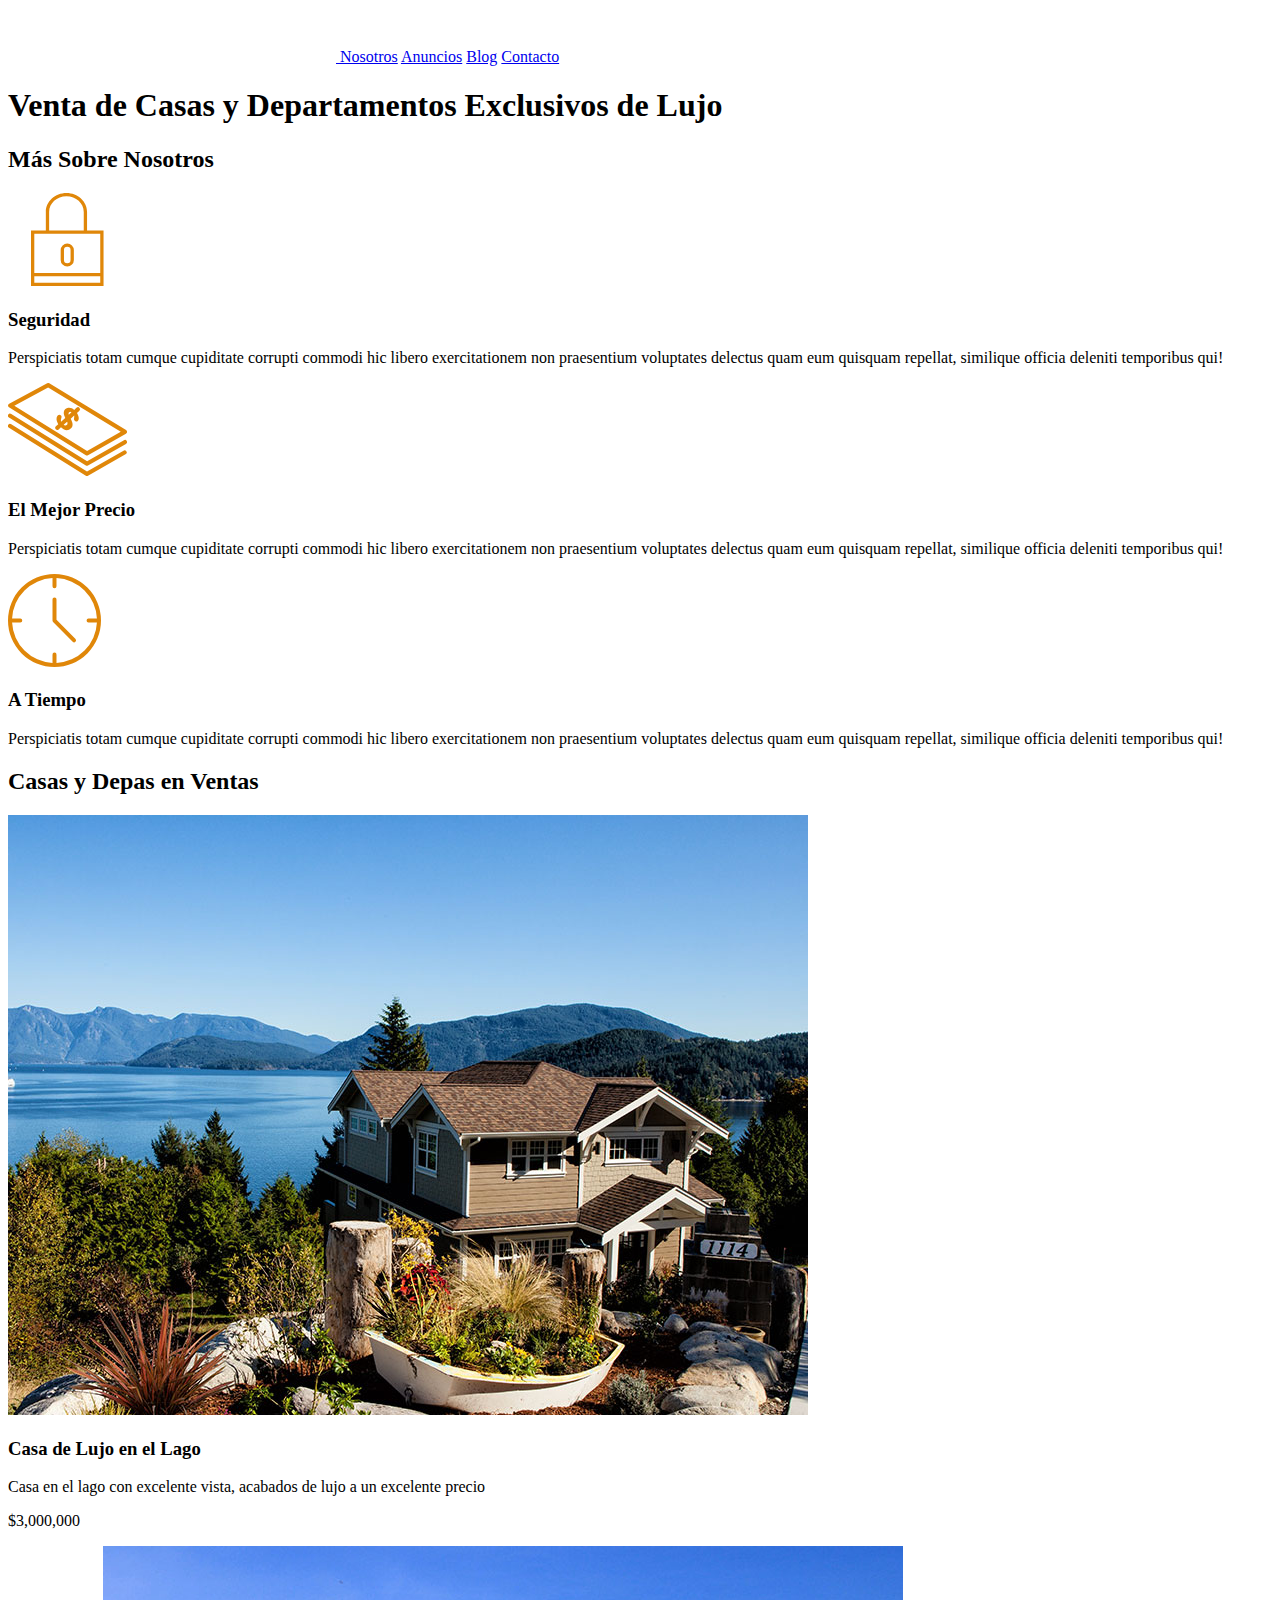
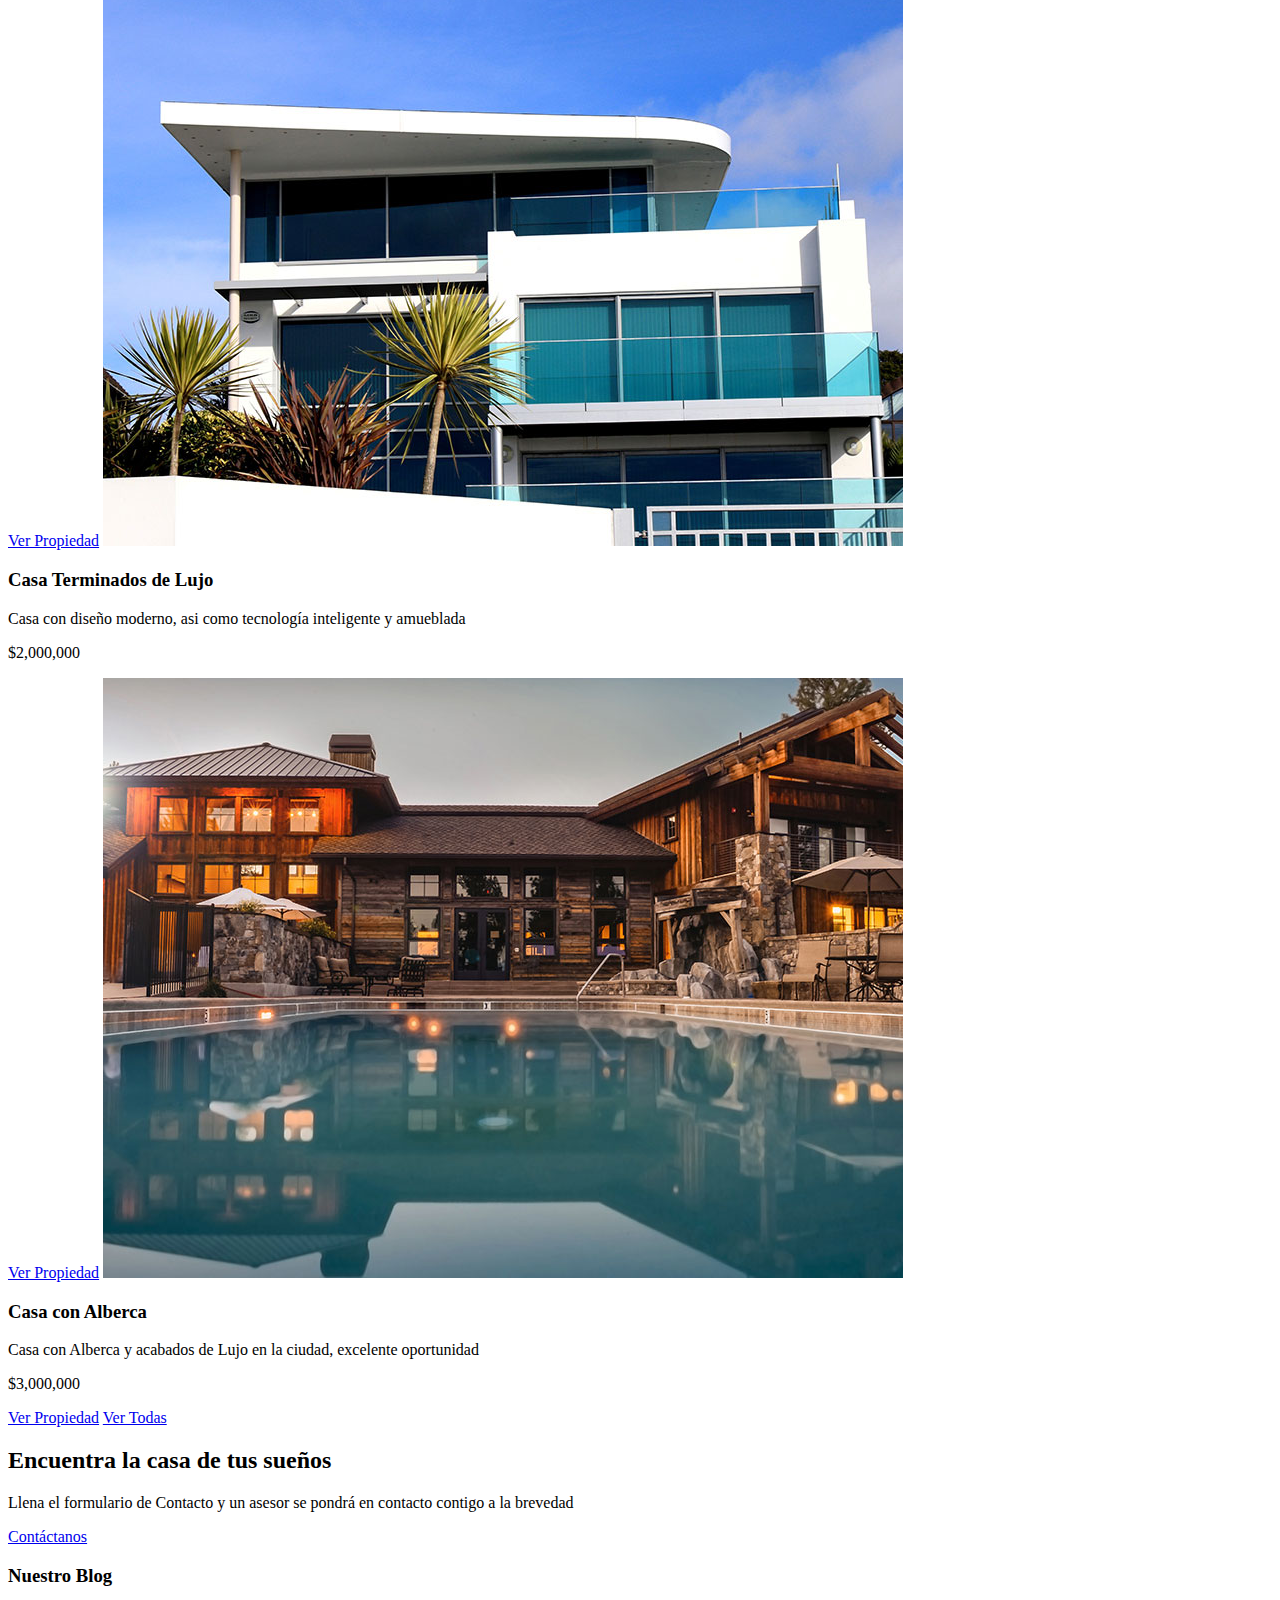
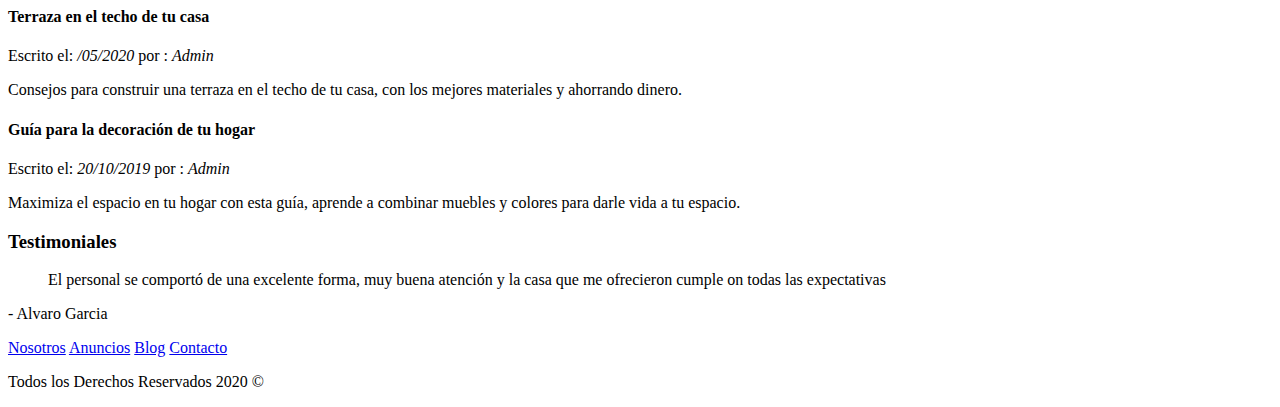
==== index.html @ 91b0d37f "Implementando imagenes" ====
<!DOCTYPE html>
<html lang="en">
<head>
    <meta charset="UTF-8">
    <meta name="viewport" content="width=device-width, initial-scale=1.0">
    <title>Bienes Raices</title>
</head>
<body>
    
    <a href="/">
        <img src="img/logo.svg" alt="Logotipo de Bienes Raices">
    </a>

    <a href="nosotros.html">Nosotros</a>
    <a href="anuncios.html">Anuncios</a>
    <a href="blog.html">Blog</a>
    <a href="contacto.html">Contacto</a>

   <h1>Venta de Casas y Departamentos Exclusivos de Lujo</h1>

   <h2>Más Sobre Nosotros</h2>

   <img src="img/icono1.svg" alt="Icono Seguridad">
   <h3>Seguridad</h3>
   <p>Perspiciatis totam cumque cupiditate corrupti commodi hic libero exercitationem non praesentium voluptates delectus quam eum quisquam repellat, similique officia deleniti temporibus qui!</p>
   
   <img src="img/icono2.svg" alt="Icono Mejor Precio">
   <h3>El Mejor Precio</h3>
   <p>Perspiciatis totam cumque cupiditate corrupti commodi hic libero exercitationem non praesentium voluptates delectus quam eum quisquam repellat, similique officia deleniti temporibus qui!</p>
   
   <img src="img/icono3.svg" alt="Icono a Tiempo">
   <h3>A Tiempo</h3>
   <p>Perspiciatis totam cumque cupiditate corrupti commodi hic libero exercitationem non praesentium voluptates delectus quam eum quisquam repellat, similique officia deleniti temporibus qui!</p>

   <h2>Casas y Depas en Ventas</h2>

   <img src="img/anuncio1.jpg" alt="Anuncio casa en el lago">
   <h3>Casa de Lujo en el Lago</h3>
   <p>Casa en el lago con excelente vista, acabados de lujo a un excelente precio</p>
   <p>$3,000,000</p>
   <a href="#">Ver Propiedad</a>

   <img src="img/anuncio2.jpg" alt="Anuncio casa terminados">
   <h3>Casa Terminados de Lujo</h3>
   <p>Casa con diseño moderno, asi como tecnología inteligente y amueblada</p>
   <p>$2,000,000</p>
   <a href="#">Ver Propiedad</a>

   <img src="img/anuncio3.jpg" alt="Anuncio casa con alberca">
   <h3>Casa con Alberca</h3>
   <p>Casa con Alberca y acabados de Lujo en la ciudad, excelente oportunidad</p>
   <p>$3,000,000</p>
   <a href="#">Ver Propiedad</a>

   <a href="anuncios.html">Ver Todas</a>

   <h2>Encuentra la casa de tus sueños</h2>
   <p>Llena el formulario de Contacto y un asesor se pondrá en contacto contigo a la brevedad</p>
   <a href="contacto.html">Contáctanos</a>

   <h3>Nuestro Blog</h3>

   <h4>Terraza en el techo de tu casa</h4>
   <p>Escrito el: <em> /05/2020 </em> por : <em> Admin </em> </p>
   <p>Consejos para construir una terraza en el techo de tu casa, con los mejores materiales y ahorrando dinero.</p>

   <h4>Guía para la decoración de tu hogar</h4>
   <p>Escrito el: <em> 20/10/2019 </em> por : <em> Admin </em> </p>
   <p>Maximiza el espacio en tu hogar con esta guía, aprende a combinar muebles y colores para darle vida a tu espacio.</p>

   <h3>Testimoniales</h3>

   <blockquote>
       El personal se comportó de una excelente forma, muy buena atención y la casa que me ofrecieron cumple on todas las expectativas
   </blockquote>
   <p>- Alvaro Garcia</p>

   <a href="nosotros.html">Nosotros</a>
    <a href="anuncios.html">Anuncios</a>
    <a href="blog.html">Blog</a>
    <a href="contacto.html">Contacto</a>

   <p>Todos los Derechos Reservados 2020 &copy; </p>

</body>
</html>
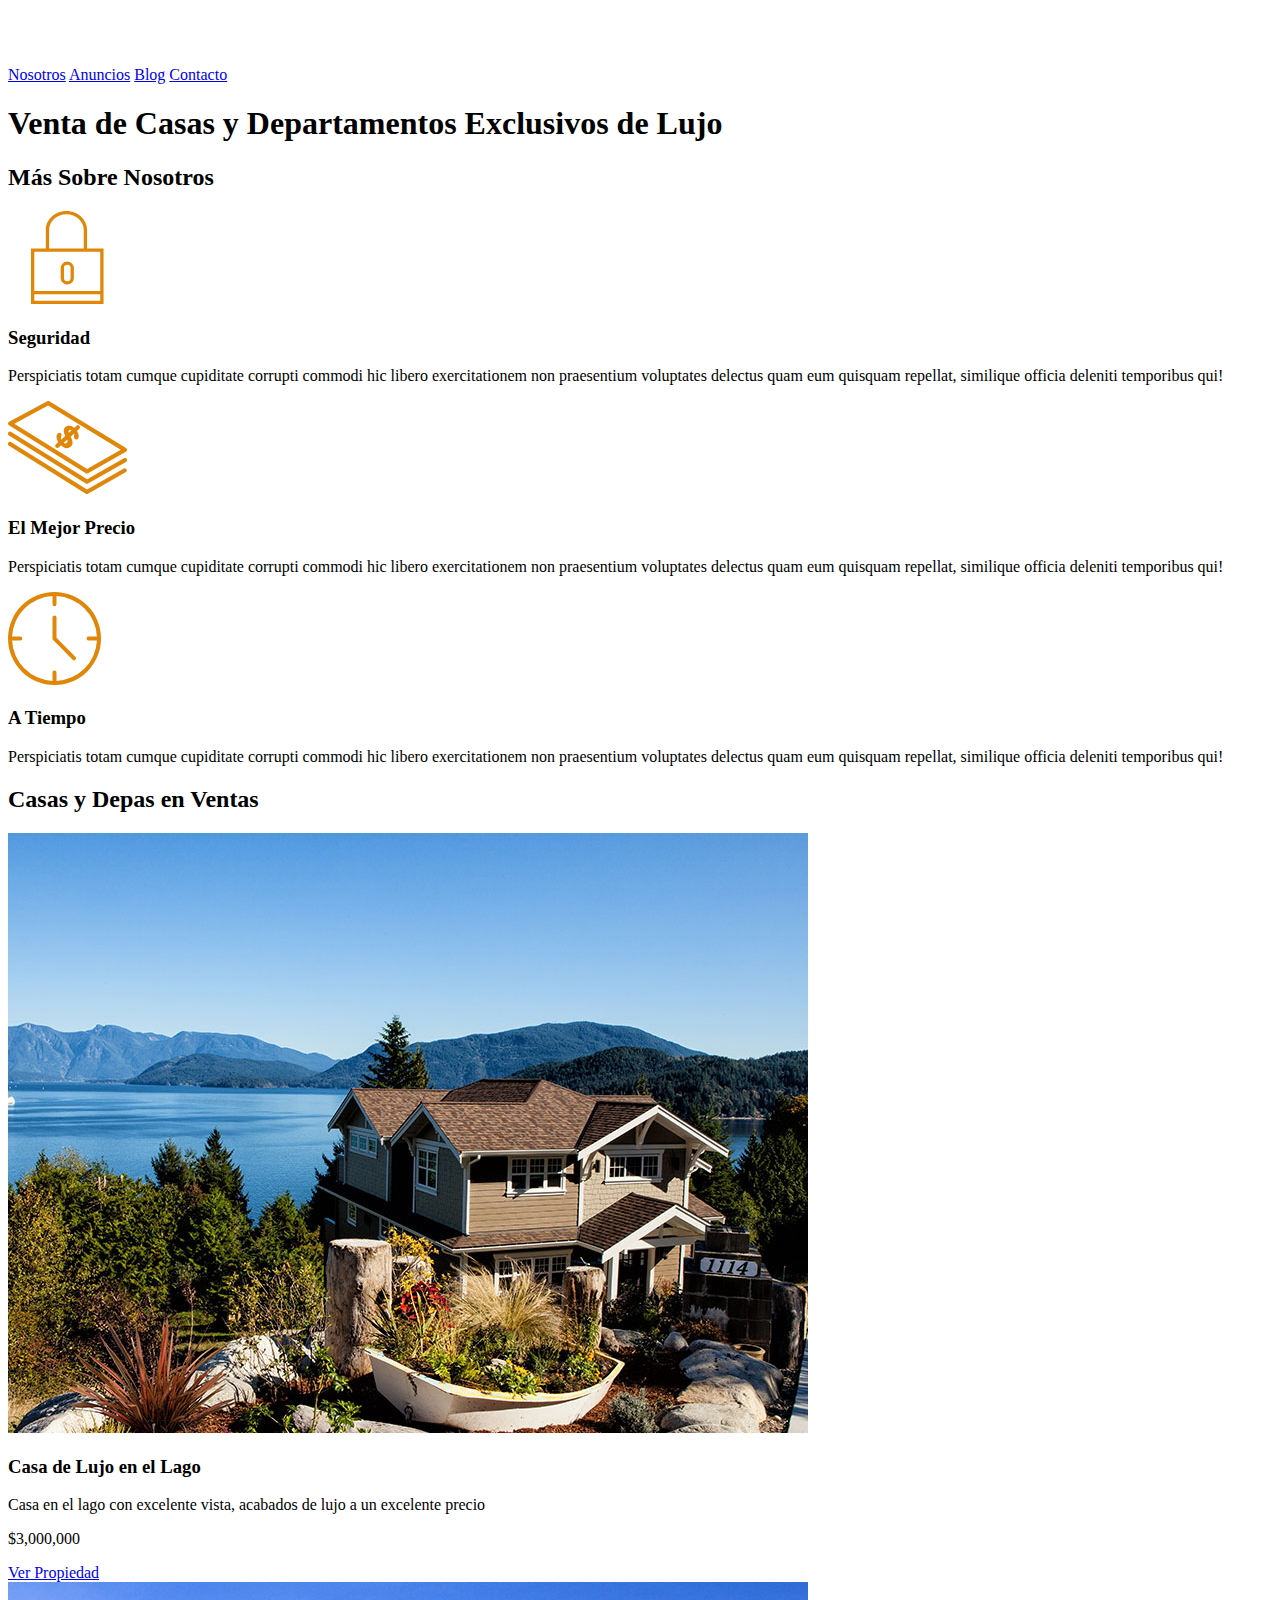
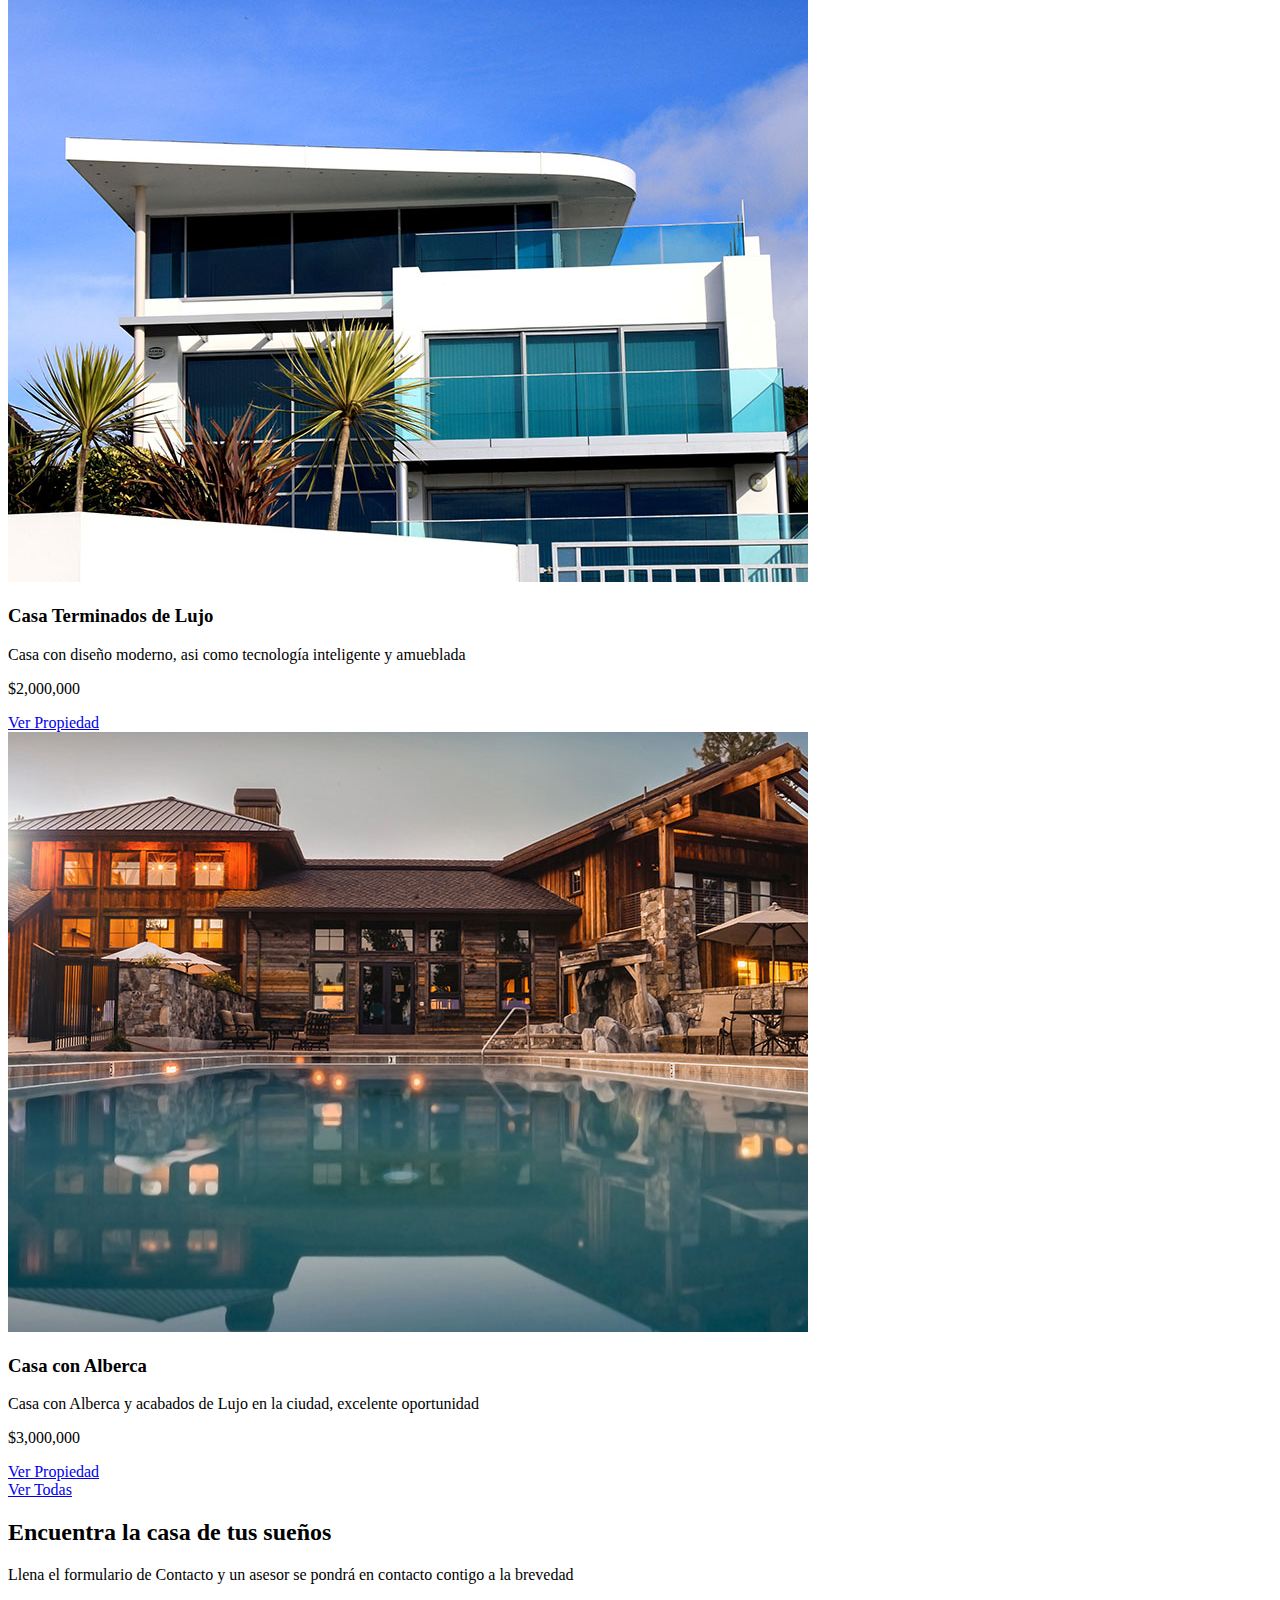
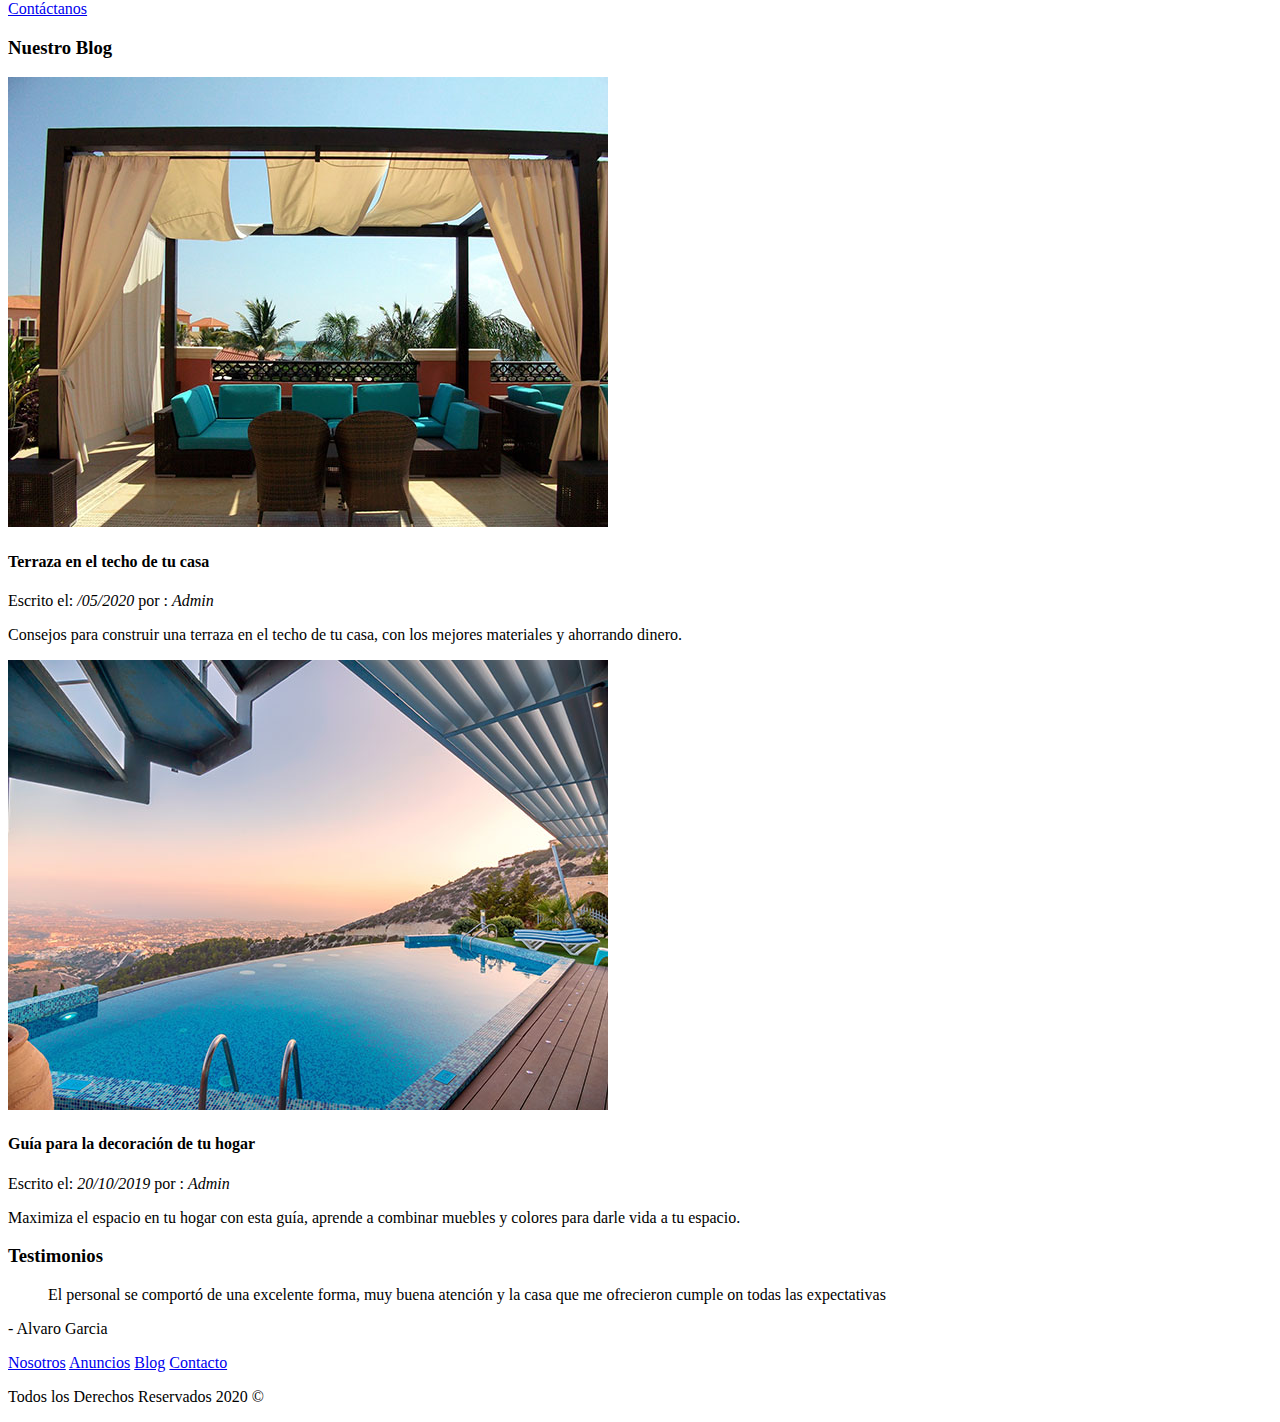
==== commit 8a347d3e: "Estructuracion del index" ====
--- a/index.html
+++ b/index.html
@@ -1,86 +1,137 @@
 <!DOCTYPE html>
 <html lang="en">
+
 <head>
     <meta charset="UTF-8">
     <meta name="viewport" content="width=device-width, initial-scale=1.0">
     <title>Bienes Raices</title>
 </head>
+
 <body>
-    
-    <a href="/">
-        <img src="img/logo.svg" alt="Logotipo de Bienes Raices">
-    </a>
 
-    <a href="nosotros.html">Nosotros</a>
-    <a href="anuncios.html">Anuncios</a>
-    <a href="blog.html">Blog</a>
-    <a href="contacto.html">Contacto</a>
+    <header>
 
-   <h1>Venta de Casas y Departamentos Exclusivos de Lujo</h1>
+        <a href="/">
+            <img src="img/logo.svg" alt="Logotipo de Bienes Raices">
+        </a>
 
-   <h2>Más Sobre Nosotros</h2>
+        <nav>
+            <a href="nosotros.html">Nosotros</a>
+            <a href="anuncios.html">Anuncios</a>
+            <a href="blog.html">Blog</a>
+            <a href="contacto.html">Contacto</a>
+        </nav>
 
-   <img src="img/icono1.svg" alt="Icono Seguridad">
-   <h3>Seguridad</h3>
-   <p>Perspiciatis totam cumque cupiditate corrupti commodi hic libero exercitationem non praesentium voluptates delectus quam eum quisquam repellat, similique officia deleniti temporibus qui!</p>
-   
-   <img src="img/icono2.svg" alt="Icono Mejor Precio">
-   <h3>El Mejor Precio</h3>
-   <p>Perspiciatis totam cumque cupiditate corrupti commodi hic libero exercitationem non praesentium voluptates delectus quam eum quisquam repellat, similique officia deleniti temporibus qui!</p>
-   
-   <img src="img/icono3.svg" alt="Icono a Tiempo">
-   <h3>A Tiempo</h3>
-   <p>Perspiciatis totam cumque cupiditate corrupti commodi hic libero exercitationem non praesentium voluptates delectus quam eum quisquam repellat, similique officia deleniti temporibus qui!</p>
+        <h1>Venta de Casas y Departamentos Exclusivos de Lujo</h1>
 
-   <h2>Casas y Depas en Ventas</h2>
+    </header>
 
-   <img src="img/anuncio1.jpg" alt="Anuncio casa en el lago">
-   <h3>Casa de Lujo en el Lago</h3>
-   <p>Casa en el lago con excelente vista, acabados de lujo a un excelente precio</p>
-   <p>$3,000,000</p>
-   <a href="#">Ver Propiedad</a>
+    <section>
 
-   <img src="img/anuncio2.jpg" alt="Anuncio casa terminados">
-   <h3>Casa Terminados de Lujo</h3>
-   <p>Casa con diseño moderno, asi como tecnología inteligente y amueblada</p>
-   <p>$2,000,000</p>
-   <a href="#">Ver Propiedad</a>
+        <h2>Más Sobre Nosotros</h2>
 
-   <img src="img/anuncio3.jpg" alt="Anuncio casa con alberca">
-   <h3>Casa con Alberca</h3>
-   <p>Casa con Alberca y acabados de Lujo en la ciudad, excelente oportunidad</p>
-   <p>$3,000,000</p>
-   <a href="#">Ver Propiedad</a>
+        <div>
+            <img src="img/icono1.svg" alt="Icono Seguridad">
+            <h3>Seguridad</h3>
+            <p>Perspiciatis totam cumque cupiditate corrupti commodi hic libero exercitationem non praesentium
+                voluptates delectus quam eum quisquam repellat, similique officia deleniti temporibus qui!</p>
+        </div>
 
-   <a href="anuncios.html">Ver Todas</a>
+        <div>
+            <img src="img/icono2.svg" alt="Icono Mejor Precio">
+            <h3>El Mejor Precio</h3>
+            <p>Perspiciatis totam cumque cupiditate corrupti commodi hic libero exercitationem non praesentium
+                voluptates delectus quam eum quisquam repellat, similique officia deleniti temporibus qui!</p>
+        </div>
 
-   <h2>Encuentra la casa de tus sueños</h2>
-   <p>Llena el formulario de Contacto y un asesor se pondrá en contacto contigo a la brevedad</p>
-   <a href="contacto.html">Contáctanos</a>
+        <div>
+            <img src="img/icono3.svg" alt="Icono a Tiempo">
+            <h3>A Tiempo</h3>
+            <p>Perspiciatis totam cumque cupiditate corrupti commodi hic libero exercitationem non praesentium
+                voluptates delectus quam eum quisquam repellat, similique officia deleniti temporibus qui!</p>
+        </div>
 
-   <h3>Nuestro Blog</h3>
+    </section>
 
-   <h4>Terraza en el techo de tu casa</h4>
-   <p>Escrito el: <em> /05/2020 </em> por : <em> Admin </em> </p>
-   <p>Consejos para construir una terraza en el techo de tu casa, con los mejores materiales y ahorrando dinero.</p>
+    <main>
 
-   <h4>Guía para la decoración de tu hogar</h4>
-   <p>Escrito el: <em> 20/10/2019 </em> por : <em> Admin </em> </p>
-   <p>Maximiza el espacio en tu hogar con esta guía, aprende a combinar muebles y colores para darle vida a tu espacio.</p>
+        <h2>Casas y Depas en Ventas</h2>
 
-   <h3>Testimoniales</h3>
+        <div>
+            <img src="img/anuncio1.jpg" alt="Anuncio casa en el lago">
+            <h3>Casa de Lujo en el Lago</h3>
+            <p>Casa en el lago con excelente vista, acabados de lujo a un excelente precio</p>
+            <p>$3,000,000</p>
+            <a href="#">Ver Propiedad</a>
+        </div>
 
-   <blockquote>
-       El personal se comportó de una excelente forma, muy buena atención y la casa que me ofrecieron cumple on todas las expectativas
-   </blockquote>
-   <p>- Alvaro Garcia</p>
+        <div>
+            <img src="img/anuncio2.jpg" alt="Anuncio casa terminados">
+            <h3>Casa Terminados de Lujo</h3>
+            <p>Casa con diseño moderno, asi como tecnología inteligente y amueblada</p>
+            <p>$2,000,000</p>
+            <a href="#">Ver Propiedad</a>
+        </div>
 
-   <a href="nosotros.html">Nosotros</a>
-    <a href="anuncios.html">Anuncios</a>
-    <a href="blog.html">Blog</a>
-    <a href="contacto.html">Contacto</a>
+        <div>
+            <img src="img/anuncio3.jpg" alt="Anuncio casa con alberca">
+            <h3>Casa con Alberca</h3>
+            <p>Casa con Alberca y acabados de Lujo en la ciudad, excelente oportunidad</p>
+            <p>$3,000,000</p>
+            <a href="#">Ver Propiedad</a>
+        </div>
 
-   <p>Todos los Derechos Reservados 2020 &copy; </p>
+        <a href="anuncios.html">Ver Todas</a>
+
+    </main>
+
+    <section>
+        <h2>Encuentra la casa de tus sueños</h2>
+        <p>Llena el formulario de Contacto y un asesor se pondrá en contacto contigo a la brevedad</p>
+        <a href="contacto.html">Contáctanos</a>
+    </section>
+
+    <section>
+        <h3>Nuestro Blog</h3>
+
+        <article>
+            <img src="img/blog1.jpg" alt="Entrada de blog">
+            <h4>Terraza en el techo de tu casa</h4>
+            <p>Escrito el: <em> /05/2020 </em> por : <em> Admin </em> </p>
+            <p>Consejos para construir una terraza en el techo de tu casa, con los mejores materiales y ahorrando
+                dinero.</p>
+        </article>
+
+        <article>
+            <img src="img/blog2.jpg" alt="Entrada de blog">
+            <h4>Guía para la decoración de tu hogar</h4>
+            <p>Escrito el: <em> 20/10/2019 </em> por : <em> Admin </em> </p>
+            <p>Maximiza el espacio en tu hogar con esta guía, aprende a combinar muebles y colores para darle vida a tu
+                espacio.</p>
+        </article>
+    </section>
+
+    <section>
+        <h3>Testimonios</h3>
+
+        <blockquote>
+            El personal se comportó de una excelente forma, muy buena atención y la casa que me ofrecieron cumple on
+            todas
+            las expectativas
+        </blockquote>
+        <p>- Alvaro Garcia</p>
+    </section>
+
+    <footer>
+        <nav>
+            <a href="nosotros.html">Nosotros</a>
+            <a href="anuncios.html">Anuncios</a>
+            <a href="blog.html">Blog</a>
+            <a href="contacto.html">Contacto</a>
+        </nav>
+        <p>Todos los Derechos Reservados 2020 &copy; </p>
+    </footer>
 
 </body>
+
 </html>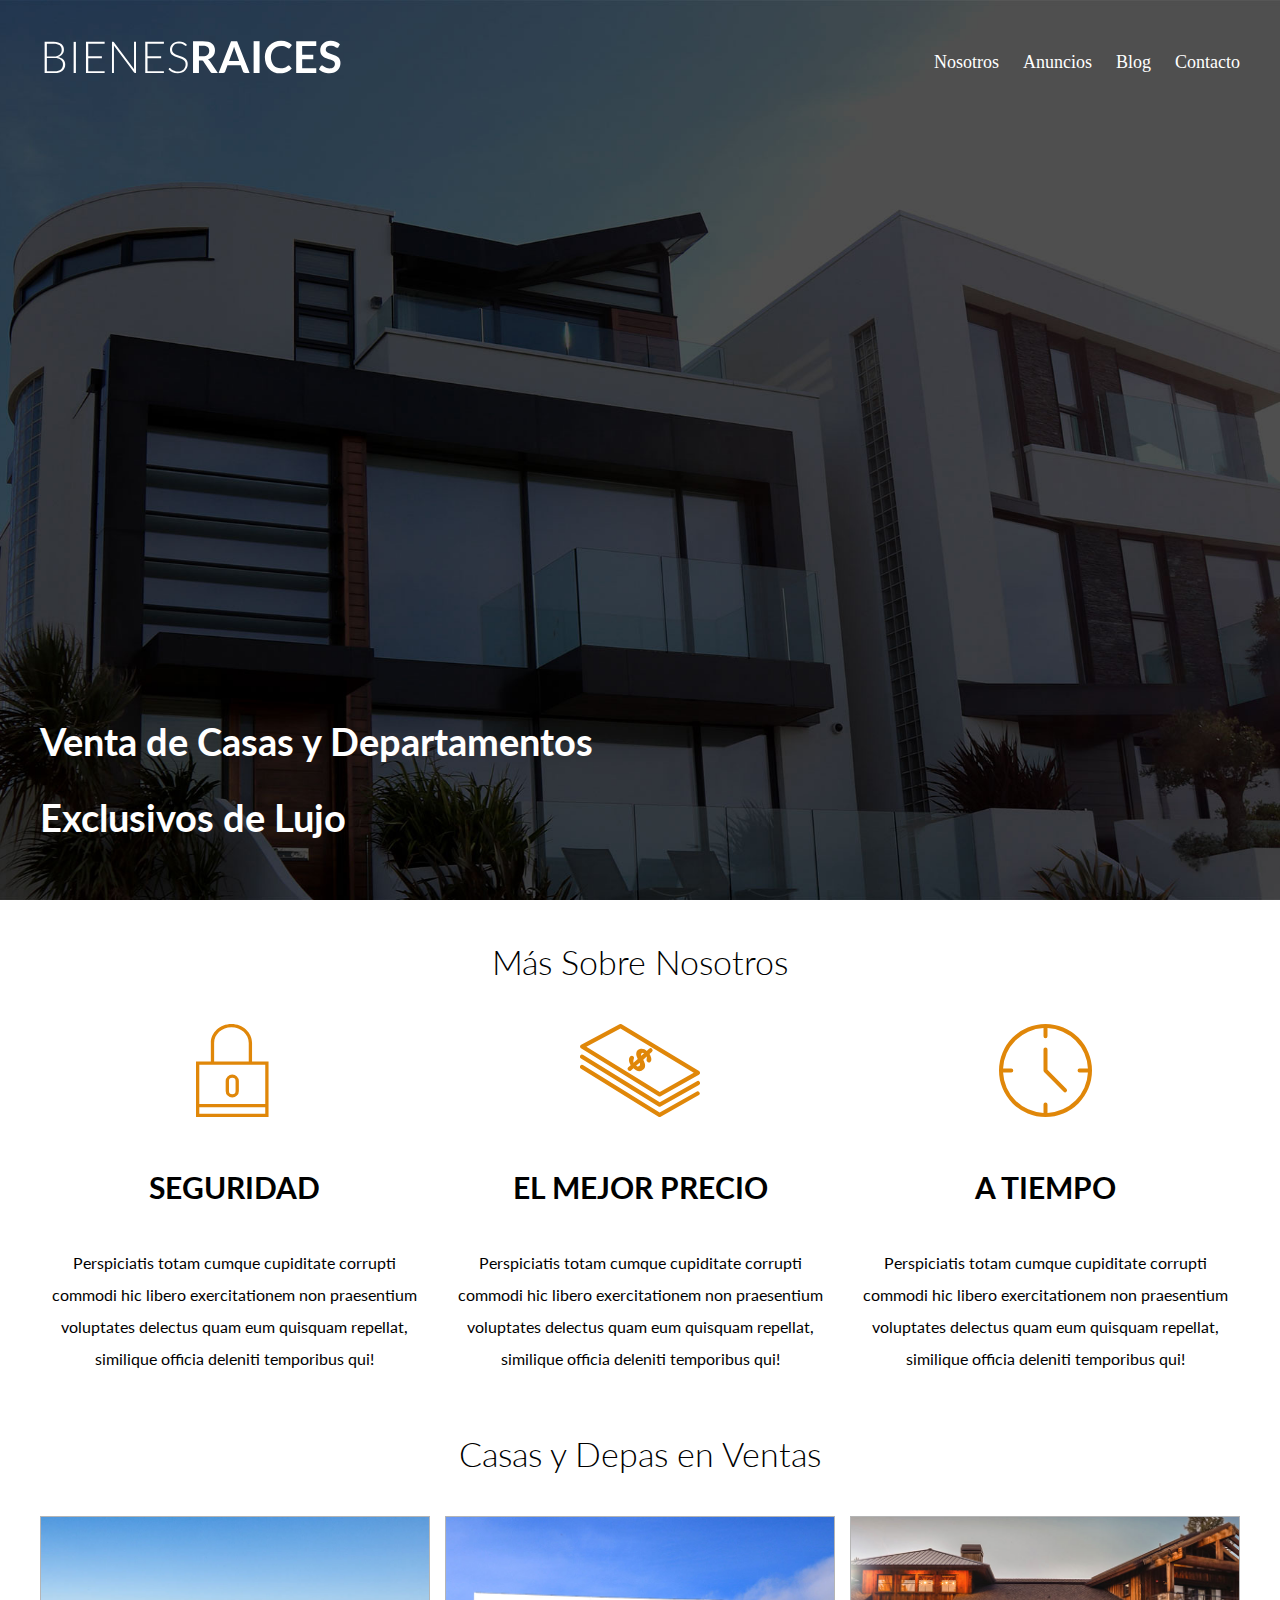
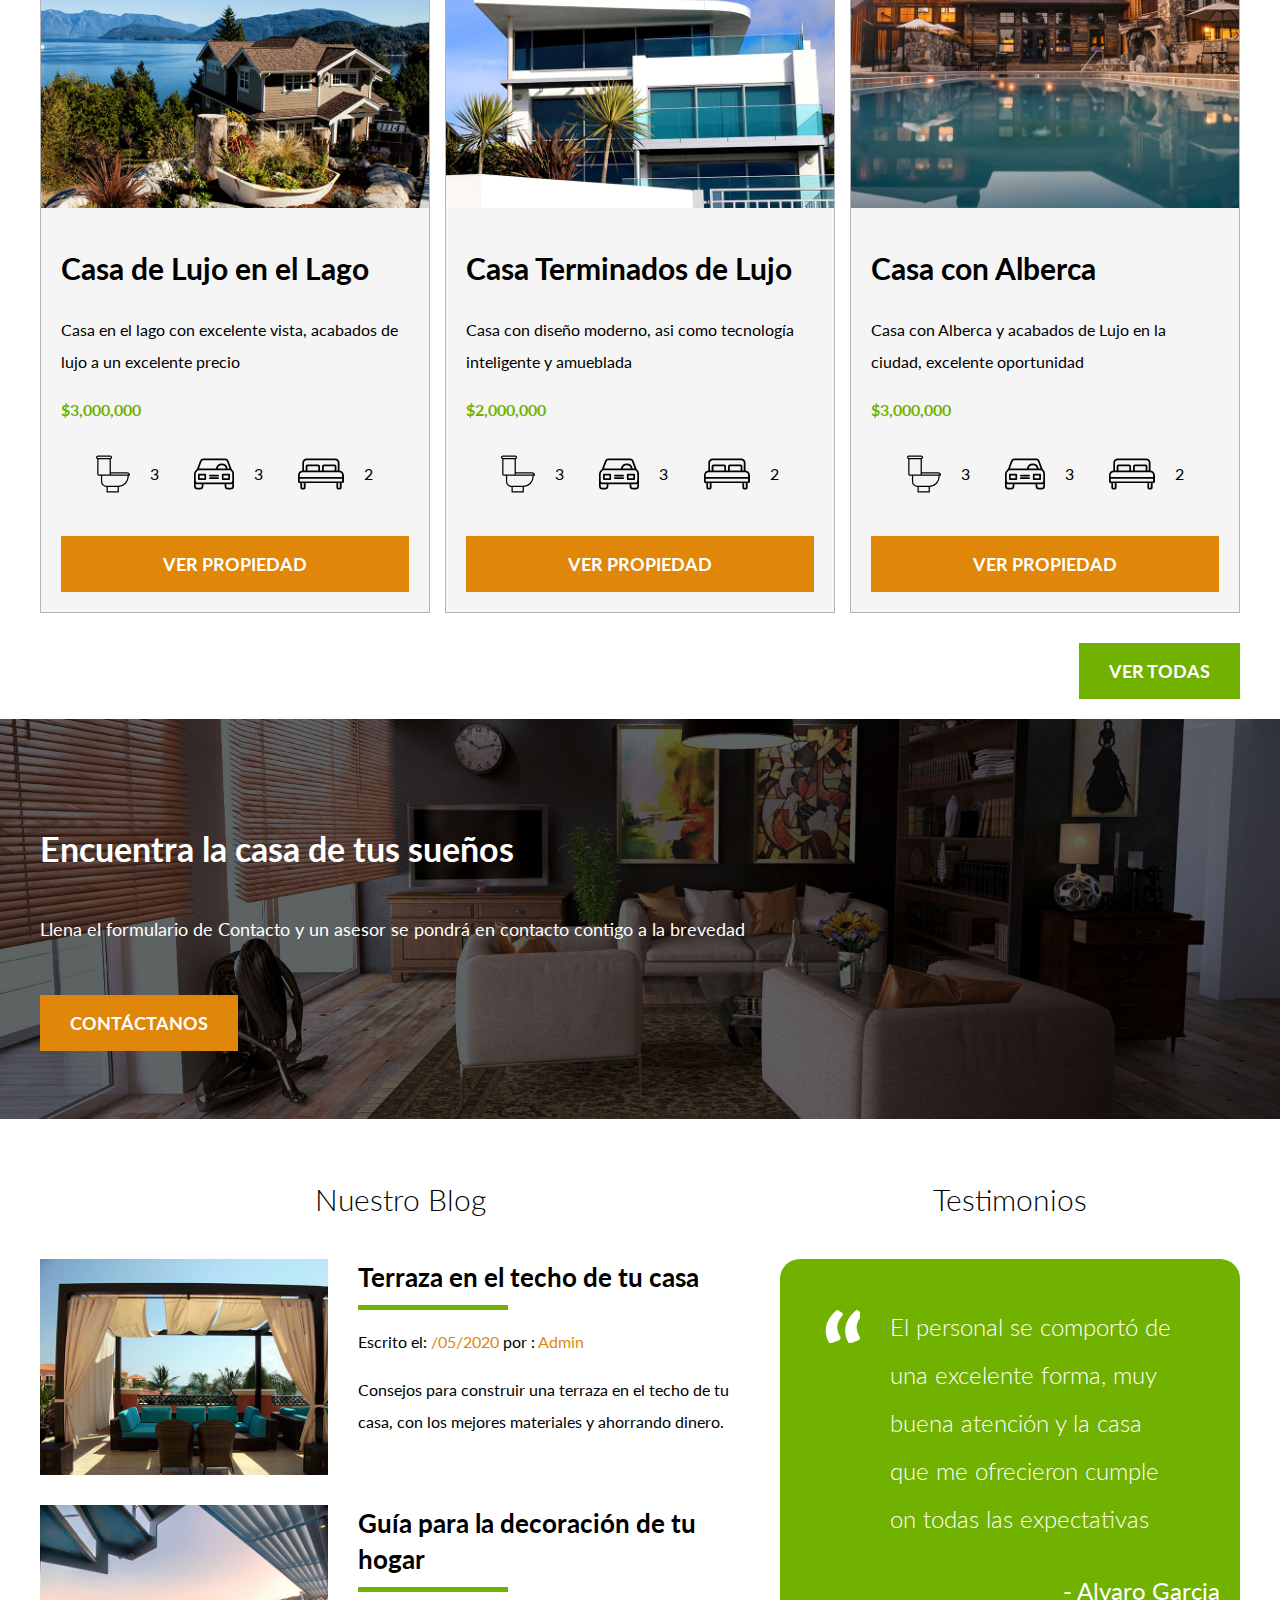
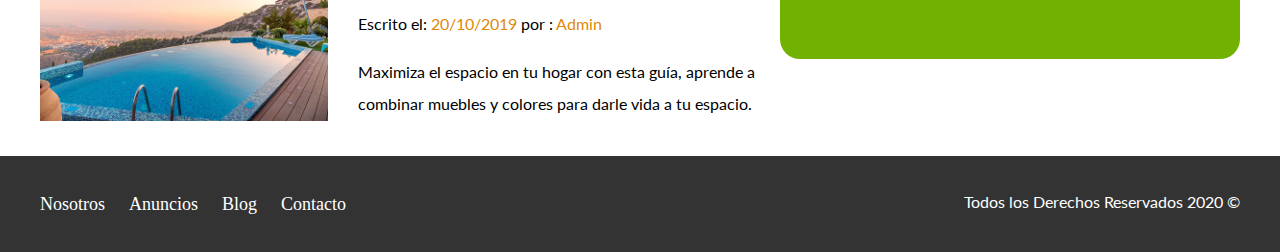
==== commit 657d5cc4: "Aplicando CSS al index" ====
--- a/index.html
+++ b/index.html
@@ -1,137 +1,232 @@
 <!DOCTYPE html>
 <html lang="en">
-
-<head>
-    <meta charset="UTF-8">
-    <meta name="viewport" content="width=device-width, initial-scale=1.0">
+  <head>
+    <meta charset="UTF-8" />
+    <meta name="viewport" content="width=device-width, initial-scale=1.0" />
     <title>Bienes Raices</title>
-</head>
-
-<body>
-
-    <header>
-
-        <a href="/">
-            <img src="img/logo.svg" alt="Logotipo de Bienes Raices">
-        </a>
-
-        <nav>
+    <link
+      href="https://fonts.googleapis.com/css2?family=Lato:wght@300;400;700;900&display=swap"
+      rel="stylesheet"
+    />
+    <link rel="stylesheet" href="css/normalize.css" />
+    <link rel="stylesheet" href="css/style.css" />
+  </head>
+
+  <body>
+    <header class="site-header inicio">
+      <div class="contenedor contenido-header">
+        <div class="barra">
+          <a href="/">
+            <img src="img/logo.svg" alt="Logotipo de Bienes Raices" />
+          </a>
+
+          <nav class="navegacion">
             <a href="nosotros.html">Nosotros</a>
             <a href="anuncios.html">Anuncios</a>
             <a href="blog.html">Blog</a>
             <a href="contacto.html">Contacto</a>
-        </nav>
-
+          </nav>
+        </div>
         <h1>Venta de Casas y Departamentos Exclusivos de Lujo</h1>
-
+      </div>
     </header>
 
-    <section>
-
-        <h2>Más Sobre Nosotros</h2>
-
-        <div>
-            <img src="img/icono1.svg" alt="Icono Seguridad">
-            <h3>Seguridad</h3>
-            <p>Perspiciatis totam cumque cupiditate corrupti commodi hic libero exercitationem non praesentium
-                voluptates delectus quam eum quisquam repellat, similique officia deleniti temporibus qui!</p>
-        </div>
-
-        <div>
-            <img src="img/icono2.svg" alt="Icono Mejor Precio">
-            <h3>El Mejor Precio</h3>
-            <p>Perspiciatis totam cumque cupiditate corrupti commodi hic libero exercitationem non praesentium
-                voluptates delectus quam eum quisquam repellat, similique officia deleniti temporibus qui!</p>
-        </div>
-
-        <div>
-            <img src="img/icono3.svg" alt="Icono a Tiempo">
-            <h3>A Tiempo</h3>
-            <p>Perspiciatis totam cumque cupiditate corrupti commodi hic libero exercitationem non praesentium
-                voluptates delectus quam eum quisquam repellat, similique officia deleniti temporibus qui!</p>
-        </div>
-
+    <section class="contenedor seccion">
+      <h2 class="fw-300 centrar-texto">Más Sobre Nosotros</h2>
+      <div class="iconos-nosotros">
+        <div class="icono">
+          <img src="img/icono1.svg" alt="Icono Seguridad" />
+          <h3>Seguridad</h3>
+          <p>
+            Perspiciatis totam cumque cupiditate corrupti commodi hic libero
+            exercitationem non praesentium voluptates delectus quam eum quisquam
+            repellat, similique officia deleniti temporibus qui!
+          </p>
+        </div>
+
+        <div class="icono">
+          <img src="img/icono2.svg" alt="Icono Mejor Precio" />
+          <h3>El Mejor Precio</h3>
+          <p>
+            Perspiciatis totam cumque cupiditate corrupti commodi hic libero
+            exercitationem non praesentium voluptates delectus quam eum quisquam
+            repellat, similique officia deleniti temporibus qui!
+          </p>
+        </div>
+
+        <div class="icono">
+          <img src="img/icono3.svg" alt="Icono a Tiempo" />
+          <h3>A Tiempo</h3>
+          <p>
+            Perspiciatis totam cumque cupiditate corrupti commodi hic libero
+            exercitationem non praesentium voluptates delectus quam eum quisquam
+            repellat, similique officia deleniti temporibus qui!
+          </p>
+        </div>
+      </div>
     </section>
 
-    <main>
-
-        <h2>Casas y Depas en Ventas</h2>
-
-        <div>
-            <img src="img/anuncio1.jpg" alt="Anuncio casa en el lago">
+    <main class="seccion contenedor">
+      <h2 class="fw-300 centrar-texto">Casas y Depas en Ventas</h2>
+      <div class="contenedor-anuncios">
+        <div class="anuncio">
+          <img src="img/anuncio1.jpg" alt="Anuncio casa en el lago" />
+          <div class="contenido-anuncio">
             <h3>Casa de Lujo en el Lago</h3>
-            <p>Casa en el lago con excelente vista, acabados de lujo a un excelente precio</p>
-            <p>$3,000,000</p>
-            <a href="#">Ver Propiedad</a>
-        </div>
-
-        <div>
-            <img src="img/anuncio2.jpg" alt="Anuncio casa terminados">
+            <p>
+              Casa en el lago con excelente vista, acabados de lujo a un
+              excelente precio
+            </p>
+            <p class="precio">$3,000,000</p>
+            <ul class="iconos-caracteristicas">
+              <li>
+                <img src="img/icono_wc.svg" alt="icono wc" />
+                <p>3</p>
+              </li>
+              <li>
+                <img src="img/icono_estacionamiento.svg" alt="icono autos" />
+                <p>3</p>
+              </li>
+              <li>
+                <img src="img/icono_dormitorio.svg" alt="icono habitaciones" />
+                <p>2</p>
+              </li>
+            </ul>
+            <a href="#" class="boton boton-amarillo d-block">Ver Propiedad</a>
+          </div>
+        </div>
+
+        <div class="anuncio">
+          <img src="img/anuncio2.jpg" alt="Anuncio casa terminados" />
+          <div class="contenido-anuncio">
             <h3>Casa Terminados de Lujo</h3>
-            <p>Casa con diseño moderno, asi como tecnología inteligente y amueblada</p>
-            <p>$2,000,000</p>
-            <a href="#">Ver Propiedad</a>
-        </div>
-
-        <div>
-            <img src="img/anuncio3.jpg" alt="Anuncio casa con alberca">
+            <p>
+              Casa con diseño moderno, asi como tecnología inteligente y
+              amueblada
+            </p>
+            <p class="precio">$2,000,000</p>
+            <ul class="iconos-caracteristicas">
+              <li>
+                <img src="img/icono_wc.svg" alt="icono wc" />
+                <p>3</p>
+              </li>
+              <li>
+                <img src="img/icono_estacionamiento.svg" alt="icono autos" />
+                <p>3</p>
+              </li>
+              <li>
+                <img src="img/icono_dormitorio.svg" alt="icono habitaciones" />
+                <p>2</p>
+              </li>
+            </ul>
+            <a href="#" class="boton boton-amarillo d-block">Ver Propiedad</a>
+          </div>
+        </div>
+
+        <div class="anuncio">
+          <img src="img/anuncio3.jpg" alt="Anuncio casa con alberca" />
+          <div class="contenido-anuncio">
             <h3>Casa con Alberca</h3>
-            <p>Casa con Alberca y acabados de Lujo en la ciudad, excelente oportunidad</p>
-            <p>$3,000,000</p>
-            <a href="#">Ver Propiedad</a>
-        </div>
-
-        <a href="anuncios.html">Ver Todas</a>
-
+            <p>
+              Casa con Alberca y acabados de Lujo en la ciudad, excelente
+              oportunidad
+            </p>
+            <p class="precio">$3,000,000</p>
+            <ul class="iconos-caracteristicas">
+              <li>
+                <img src="img/icono_wc.svg" alt="icono wc" />
+                <p>3</p>
+              </li>
+              <li>
+                <img src="img/icono_estacionamiento.svg" alt="icono autos" />
+                <p>3</p>
+              </li>
+              <li>
+                <img src="img/icono_dormitorio.svg" alt="icono habitaciones" />
+                <p>2</p>
+              </li>
+            </ul>
+            <a href="#" class="boton boton-amarillo d-block">Ver Propiedad</a>
+          </div>
+        </div>
+      </div>
+      <div class="ver-todas">
+        <a href="anuncios.html" class="boton boton-verde">Ver Todas</a>
+      </div>
     </main>
 
-    <section>
+    <section class="imagen-contacto">
+      <div class="contenedor contenido-contacto">
         <h2>Encuentra la casa de tus sueños</h2>
-        <p>Llena el formulario de Contacto y un asesor se pondrá en contacto contigo a la brevedad</p>
-        <a href="contacto.html">Contáctanos</a>
+        <p>
+          Llena el formulario de Contacto y un asesor se pondrá en contacto
+          contigo a la brevedad
+        </p>
+        <a href="contacto.html" class="boton boton-amarillo">Contáctanos</a>
+      </div>
     </section>
-
-    <section>
-        <h3>Nuestro Blog</h3>
-
-        <article>
-            <img src="img/blog1.jpg" alt="Entrada de blog">
-            <h4>Terraza en el techo de tu casa</h4>
-            <p>Escrito el: <em> /05/2020 </em> por : <em> Admin </em> </p>
-            <p>Consejos para construir una terraza en el techo de tu casa, con los mejores materiales y ahorrando
-                dinero.</p>
+    <div class="seccion-inferior contenedor seccion">
+      <section class="blog">
+        <h3 class="centrar-texto fw-300">Nuestro Blog</h3>
+
+        <article class="entrada-blog">
+          <div class="imagen">
+            <img src="img/blog1.jpg" alt="Entrada de blog" />
+          </div>
+          <div class="texto-entrada">
+            <a href="#">
+              <h4>Terraza en el techo de tu casa</h4>
+            </a>
+            <p>
+              Escrito el: <span> /05/2020 </span> por : <span> Admin </span>
+            </p>
+            <p>
+              Consejos para construir una terraza en el techo de tu casa, con
+              los mejores materiales y ahorrando dinero.
+            </p>
+          </div>
         </article>
 
-        <article>
-            <img src="img/blog2.jpg" alt="Entrada de blog">
-            <h4>Guía para la decoración de tu hogar</h4>
-            <p>Escrito el: <em> 20/10/2019 </em> por : <em> Admin </em> </p>
-            <p>Maximiza el espacio en tu hogar con esta guía, aprende a combinar muebles y colores para darle vida a tu
-                espacio.</p>
+        <article class="entrada-blog">
+          <div class="imagen">
+            <img src="img/blog2.jpg" alt="Entrada de blog" />
+          </div>
+          <div class="texto-entrada">
+            <a href="#">
+              <h4>Guía para la decoración de tu hogar</h4>
+            </a>
+            <p>
+              Escrito el: <span> 20/10/2019 </span> por : <span> Admin </span>
+            </p>
+            <p>
+              Maximiza el espacio en tu hogar con esta guía, aprende a combinar
+              muebles y colores para darle vida a tu espacio.
+            </p>
+          </div>
         </article>
-    </section>
-
-    <section>
-        <h3>Testimonios</h3>
-
-        <blockquote>
-            El personal se comportó de una excelente forma, muy buena atención y la casa que me ofrecieron cumple on
-            todas
-            las expectativas
-        </blockquote>
-        <p>- Alvaro Garcia</p>
-    </section>
-
-    <footer>
-        <nav>
-            <a href="nosotros.html">Nosotros</a>
-            <a href="anuncios.html">Anuncios</a>
-            <a href="blog.html">Blog</a>
-            <a href="contacto.html">Contacto</a>
-        </nav>
-        <p>Todos los Derechos Reservados 2020 &copy; </p>
+      </section>
+
+      <section class="testimonios">
+        <h3 class="centrar-texto fw-300">Testimonios</h3>
+        <div class="testimonio">
+          <blockquote>
+            El personal se comportó de una excelente forma, muy buena atención y
+            la casa que me ofrecieron cumple on todas las expectativas
+          </blockquote>
+          <p>- Alvaro Garcia</p>
+        </div>
+      </section>
+    </div>
+    <footer class="site-footer seccion">
+        <div class="contenedor contenedor-footer">
+      <nav class="navegacion">
+        <a href="nosotros.html">Nosotros</a>
+        <a href="anuncios.html">Anuncios</a>
+        <a href="blog.html">Blog</a>
+        <a href="contacto.html">Contacto</a>
+      </nav>
+      <p class="copyright">Todos los Derechos Reservados 2020 &copy;</p>
+    </div>
     </footer>
-
-</body>
-
-</html>+  </body>
+</html>
--- a/css/style.css
+++ b/css/style.css
@@ -0,0 +1,309 @@
+html {
+  box-sizing: border-box;
+  font-size: 62.5%; /* Reset para REMS - 62.5% = 10px de 16px */
+}
+*,
+*:before,
+*:after {
+  box-sizing: inherit;
+}
+
+body {
+  font-family: "Lato", sans-serif;
+  font-size: 1.6rem;
+  line-height: 2;
+}
+
+/* Globales */
+img {
+  max-width: 100%;
+}
+
+.contenedor {
+  max-width: 120rem; /* = 1200px */
+  margin: 0 auto;
+}
+
+h1 {
+  font-size: 3.8rem;
+}
+
+h2 {
+  font-size: 3.4rem;
+}
+
+h3 {
+  font-size: 3rem;
+}
+
+h4 {
+  font-size: 2.6rem;
+}
+
+/* Utilidades */
+.seccion {
+  margin-top: 2rem;
+  margin-bottom: 2rem;
+}
+
+.fw-300 {
+  font-weight: 300;
+}
+
+.centrar-texto {
+  text-align: center;
+}
+
+.d-block {
+  display: block !important;
+}
+
+/* Botones */
+.boton {
+  color: white;
+  font-weight: 700;
+  text-transform: uppercase;
+  text-decoration: none;
+  font-size: 1.8rem;
+  padding: 1rem 3rem;
+  margin-top: 3rem;
+  display: inline-block;
+  text-align: center;
+}
+
+.boton-amarillo {
+  background-color: #e08709;
+}
+
+.boton-verde {
+  background-color: #71b100;
+}
+
+/* Header */
+.site-header.inicio {
+  background: url(../img/header.jpg);
+  background-position: center center;
+  background-size: cover;
+  height: 100vh;
+  min-height: 60rem;
+}
+
+.contenido-header {
+  height: 100%;
+  display: flex;
+  flex-direction: column;
+  justify-content: space-between;
+}
+
+.contenido-header h1 {
+  color: white;
+  padding-bottom: 2rem;
+  max-width: 60rem;
+  line-height: 2;
+}
+
+.barra {
+  display: flex;
+  justify-content: space-between;
+  align-items: center;
+  padding-top: 3rem;
+}
+
+/* Navegacion */
+.navegacion a {
+  color: white;
+  text-decoration: none;
+  font-size: 1.8rem;
+  margin-right: 2rem;
+  font-family: "Times New Roman", Times, serif;
+}
+
+.navegacion a:hover {
+  color: #71b100;
+}
+
+.navegacion a:last-of-type {
+  margin: 0;
+}
+
+/* Iconos Nosotros */
+.iconos-nosotros {
+  display: flex;
+  justify-content: space-between;
+}
+
+.icono {
+  flex-basis: calc(33.3% - 1rem);
+  text-align: center;
+}
+
+.icono h3 {
+  text-transform: uppercase;
+}
+
+/* Anuncios */
+.contenedor-anuncios {
+  display: flex;
+  justify-content: space-between;
+}
+
+.anuncio {
+  flex-basis: calc(33.3% - 1rem);
+  border: 1px solid #b5b5b5;
+  background: #f5f5f5;
+}
+
+.contenido-anuncio {
+  padding: 2rem;
+}
+
+.contenido-anuncio h3,
+.contenido-anuncio {
+  margin: 0;
+}
+
+.precio {
+  color: #71b100;
+  font-weight: 700;
+}
+
+.ver-todas {
+  display: flex;
+  justify-content: flex-end;
+}
+
+.iconos-caracteristicas {
+  list-style: none;
+  padding: 0;
+  display: flex;
+  justify-content: space-evenly;
+}
+
+.iconos-caracteristicas li {
+  display: flex;
+}
+
+.iconos-caracteristicas li img {
+  margin-right: 2rem;
+}
+/* Contacto Home */
+
+.imagen-contacto {
+  background-image: url(../img/encuentra.jpg);
+  background-position: center center;
+  background-size: cover;
+  height: 40rem;
+  display: flex;
+  align-items: center;
+}
+
+.contenido-contacto {
+  flex: 1;
+  color: white;
+}
+
+.contenido-contacto p {
+  font-size: 1.8rem;
+}
+
+/* Seccion Inferior */
+
+.seccion-inferior {
+  display: flex;
+  justify-content: space-between;
+}
+
+.seccion-inferior .blog {
+  flex-basis: 60%;
+}
+
+.seccion-inferior .testimonios {
+  flex-basis: calc(40% - 2rem);
+}
+
+.entrada-blog {
+  display: flex;
+  justify-content: space-between;
+  margin-bottom: 2rem;
+}
+
+.entrada-blog:last-of-type {
+  margin-bottom: 0;
+}
+
+.entrada-blog .imagen {
+  flex-basis: 40%;
+}
+
+.entrada-blog .texto-entrada {
+  flex-basis: calc(60% - 3rem);
+}
+
+.texto-entrada a {
+  color: black;
+  text-decoration: none;
+}
+
+.texto-entrada h4 {
+  margin: 0;
+  line-height: 1.4;
+}
+
+.texto-entrada h4::after {
+  content: "";
+  display: block;
+  width: 15rem;
+  height: 0.5rem;
+  background-color: #71b100;
+  margin-top: 1rem;
+}
+
+.texto-entrada span {
+  color: #e08709;
+}
+
+/* Testimonios */
+
+.testimonio {
+  background-color: #71b100;
+  font-size: 2.4rem;
+  padding: 2rem;
+  color: white;
+  border-radius: 2rem;
+}
+
+.testimonio p {
+  text-align: right;
+}
+
+.testimonio blockquote::before {
+  content: "";
+  background-image: url(../img/comilla.svg);
+  width: 4rem;
+  height: 4rem;
+  position: absolute;
+  left: -2rem;
+}
+
+.testimonio blockquote {
+  position: relative;
+  padding-left: 5rem;
+  font-weight: 300;
+}
+
+/* Footer */
+.site-footer{
+    background-color: #333333;
+    margin: 0;
+}
+
+.contenedor-footer{
+padding: 3rem 0;
+display: flex;
+justify-content: space-between;
+}
+
+.copyright {
+    margin: 0;
+    color: white;
+}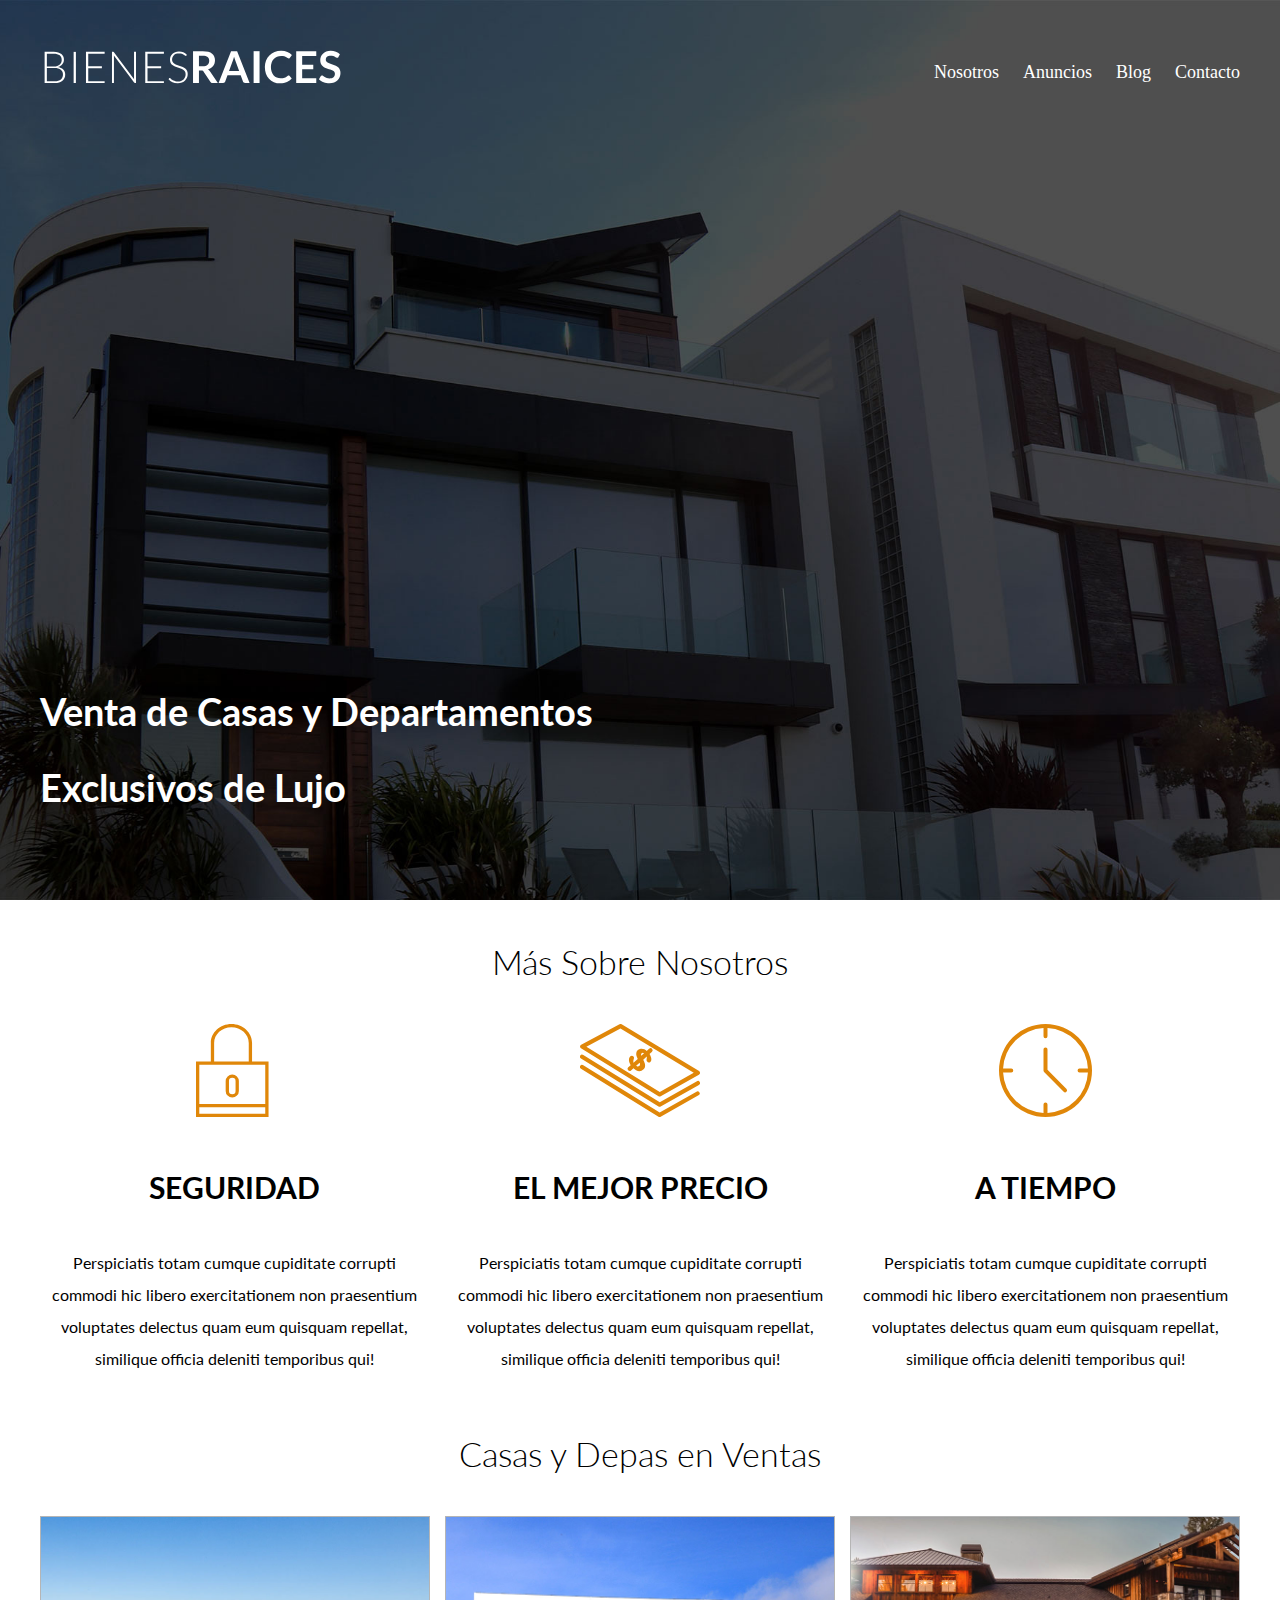
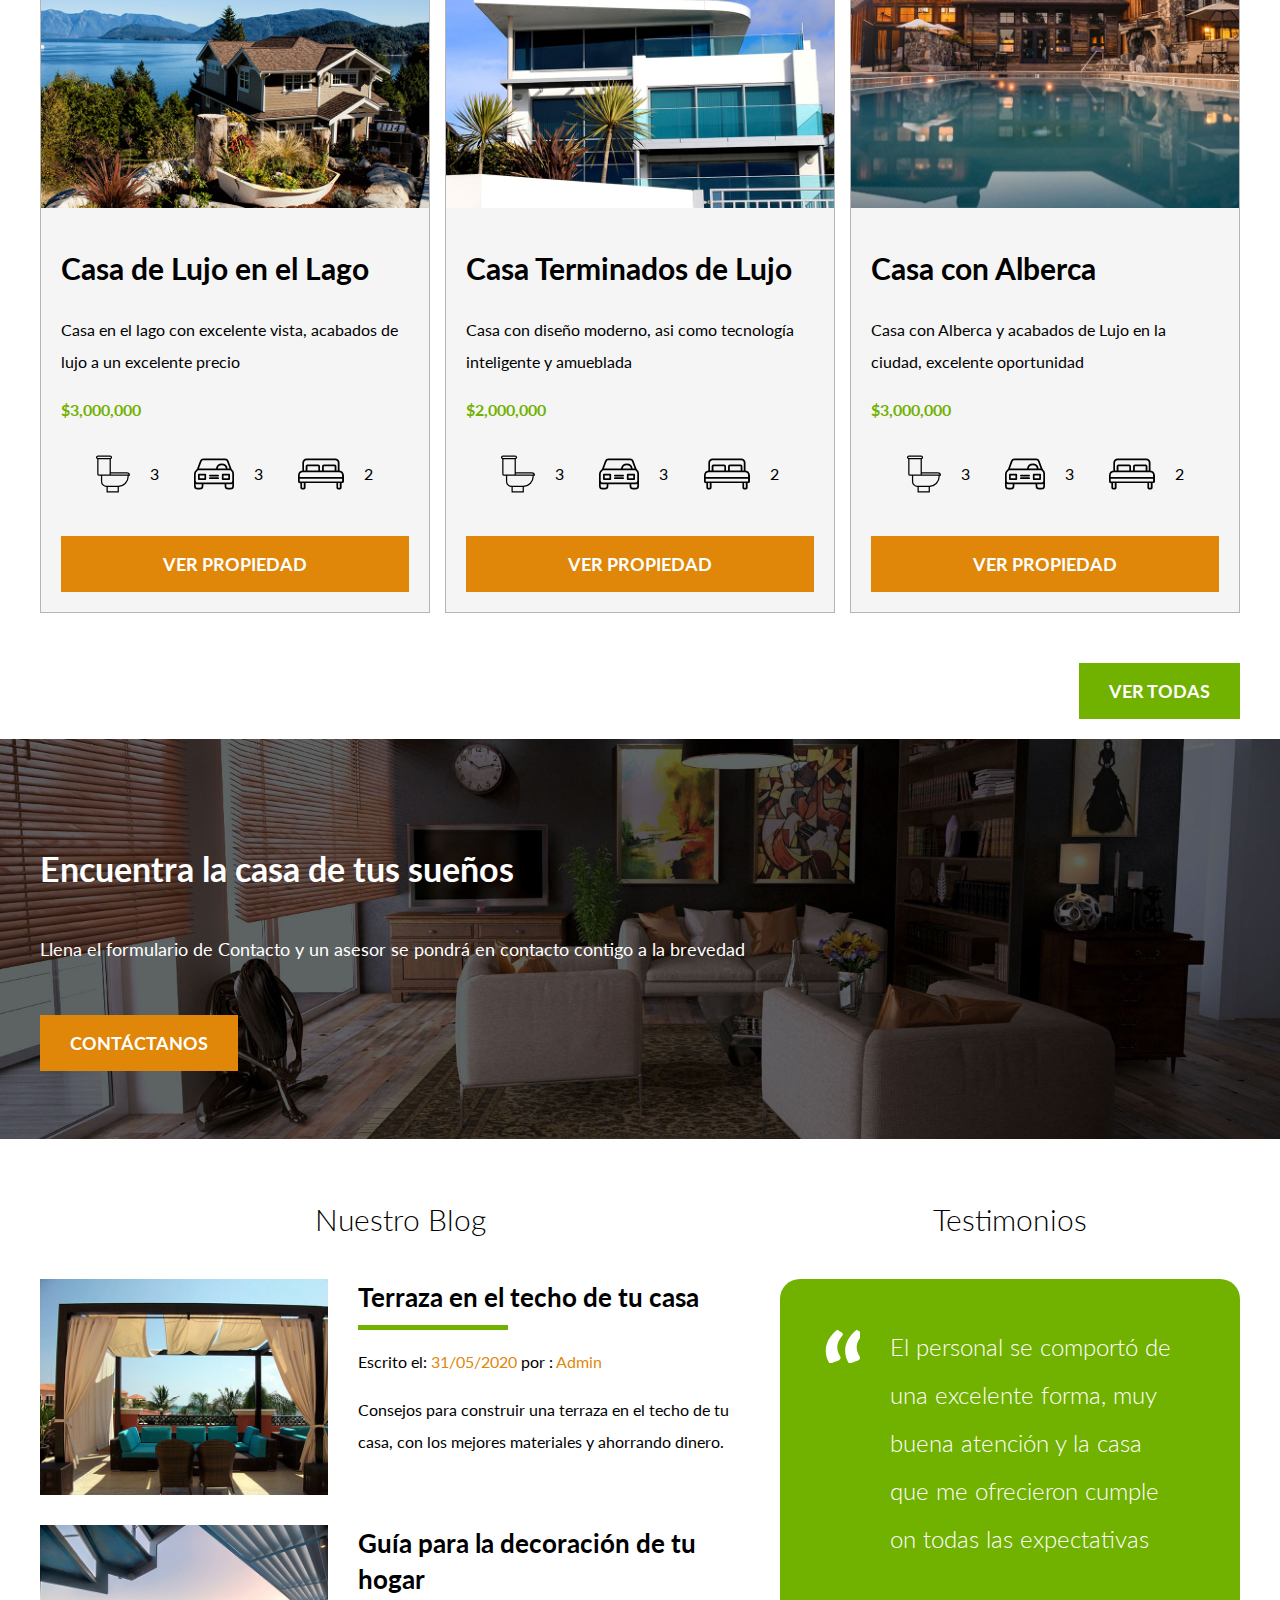
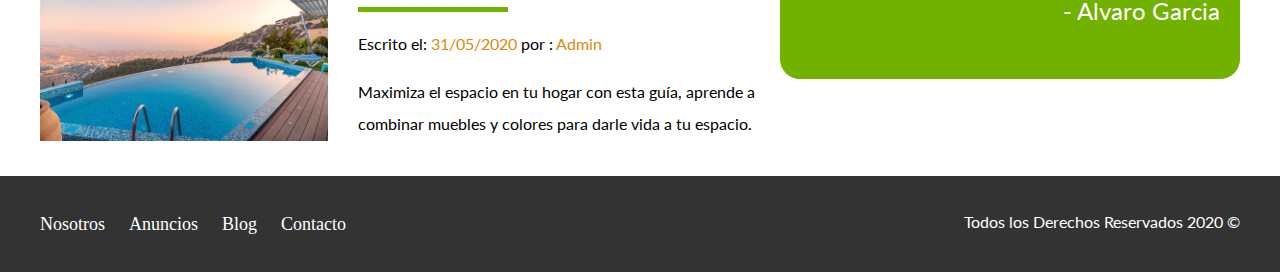
==== commit 0bb54365: "Implementación de HTML y CSS completa" ====
--- a/index.html
+++ b/index.html
@@ -92,7 +92,7 @@
                 <p>2</p>
               </li>
             </ul>
-            <a href="#" class="boton boton-amarillo d-block">Ver Propiedad</a>
+            <a href="anuncio.html" class="boton boton-amarillo d-block">Ver Propiedad</a>
           </div>
         </div>
 
@@ -119,7 +119,7 @@
                 <p>2</p>
               </li>
             </ul>
-            <a href="#" class="boton boton-amarillo d-block">Ver Propiedad</a>
+            <a href="anuncio.html" class="boton boton-amarillo d-block">Ver Propiedad</a>
           </div>
         </div>
 
@@ -146,7 +146,7 @@
                 <p>2</p>
               </li>
             </ul>
-            <a href="#" class="boton boton-amarillo d-block">Ver Propiedad</a>
+            <a href="anuncio.html" class="boton boton-amarillo d-block">Ver Propiedad</a>
           </div>
         </div>
       </div>
@@ -174,11 +174,11 @@
             <img src="img/blog1.jpg" alt="Entrada de blog" />
           </div>
           <div class="texto-entrada">
-            <a href="#">
+            <a href="entrada.html">
               <h4>Terraza en el techo de tu casa</h4>
             </a>
             <p>
-              Escrito el: <span> /05/2020 </span> por : <span> Admin </span>
+              Escrito el: <span> 31/05/2020 </span> por : <span> Admin </span>
             </p>
             <p>
               Consejos para construir una terraza en el techo de tu casa, con
@@ -192,11 +192,11 @@
             <img src="img/blog2.jpg" alt="Entrada de blog" />
           </div>
           <div class="texto-entrada">
-            <a href="#">
+            <a href="entrada.html">
               <h4>Guía para la decoración de tu hogar</h4>
             </a>
             <p>
-              Escrito el: <span> 20/10/2019 </span> por : <span> Admin </span>
+              Escrito el: <span> 31/05/2020 </span> por : <span> Admin </span>
             </p>
             <p>
               Maximiza el espacio en tu hogar con esta guía, aprende a combinar
--- a/css/style.css
+++ b/css/style.css
@@ -56,6 +56,10 @@
 
 .d-block {
   display: block !important;
+}
+
+.contenido-centrado {
+  max-width: 800px;
 }
 
 /* Botones */
@@ -69,6 +73,11 @@
   margin-top: 3rem;
   display: inline-block;
   text-align: center;
+  border: none;
+}
+
+.boton:hover{
+  cursor: pointer;
 }
 
 .boton-amarillo {
@@ -80,6 +89,11 @@
 }
 
 /* Header */
+.site-header {
+  background-color: #333333;
+  padding: 1rem 0 3rem 0;
+}
+
 .site-header.inicio {
   background: url(../img/header.jpg);
   background-position: center center;
@@ -145,12 +159,15 @@
 .contenedor-anuncios {
   display: flex;
   justify-content: space-between;
+  flex-wrap: wrap;
 }
 
 .anuncio {
+  flex-shrink: 0;
   flex-basis: calc(33.3% - 1rem);
   border: 1px solid #b5b5b5;
   background: #f5f5f5;
+  margin-bottom: 2rem;
 }
 
 .contenido-anuncio {
@@ -177,6 +194,8 @@
   padding: 0;
   display: flex;
   justify-content: space-evenly;
+  flex: 1;
+  max-width: 500px;
 }
 
 .iconos-caracteristicas li {
@@ -292,18 +311,92 @@
 }
 
 /* Footer */
-.site-footer{
-    background-color: #333333;
-    margin: 0;
-}
-
-.contenedor-footer{
-padding: 3rem 0;
-display: flex;
-justify-content: space-between;
+.site-footer {
+  background-color: #333333;
+  margin: 0;
+}
+
+.contenedor-footer {
+  padding: 3rem 0;
+  display: flex;
+  justify-content: space-between;
 }
 
 .copyright {
-    margin: 0;
-    color: white;
-}+  margin: 0;
+  color: white;
+}
+
+/** Internas **/
+/* Nosotros */
+.contenido-nosotros {
+  display: grid;
+  grid-template-columns: 50% 50%;
+  grid-column-gap: 2rem;
+}
+
+.texto-nosotros blockquote {
+  font-weight: 900;
+  font-size: 2rem;
+  margin: 0;
+  padding: 1rem 0 3rem 0;
+}
+
+/* Anuncios */
+.resumen-propiedad {
+  display: flex;
+  justify-content: space-between;
+  align-items: center;
+}
+
+/* Contacto */
+.contacto p {
+  font-size: 1.4rem;
+  color: #4f4f4f;
+  margin: 2rem 0 0 0;
+}
+
+legend {
+  font-size: 2rem;
+  color: #4f4f4f;
+}
+
+label {
+  display: block;
+  font-weight: 700;
+  text-transform: uppercase;
+}
+
+input:not([type="submit"]),
+textarea,
+select {
+  padding: 1rem;
+  display: block;
+  width: 100%;
+  background-color: #e1e1e1;
+  margin-bottom: 2rem;
+  border: none;
+  border-radius: 1rem;
+}
+
+input[type="radio"] {
+  width: auto;
+  margin: 0;
+}
+
+select {
+  -webkit-appearance: none;
+  appearance: none;
+}
+
+textarea {
+  height: 20rem;
+}
+
+.forma-contacto {
+  max-width: 30rem;
+  display: flex;
+  justify-content: space-between;
+  align-items: center;
+
+}
